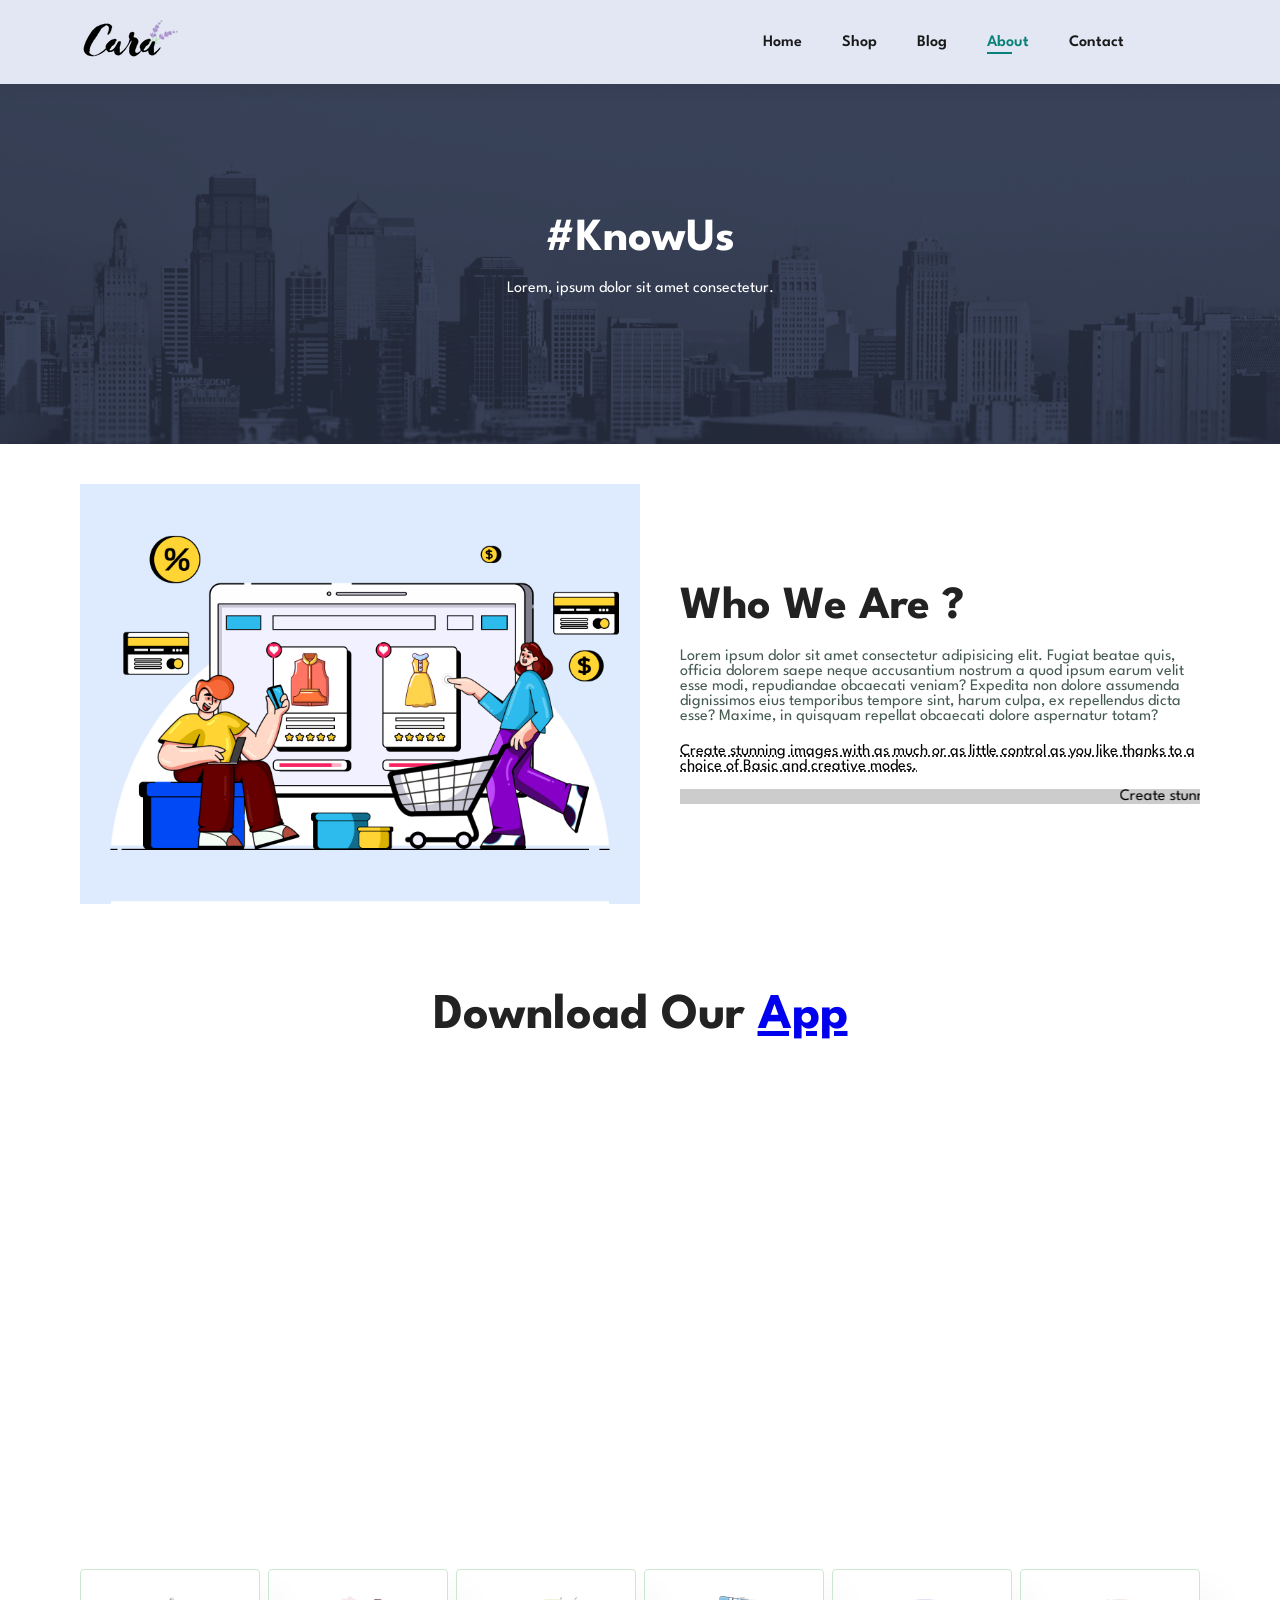
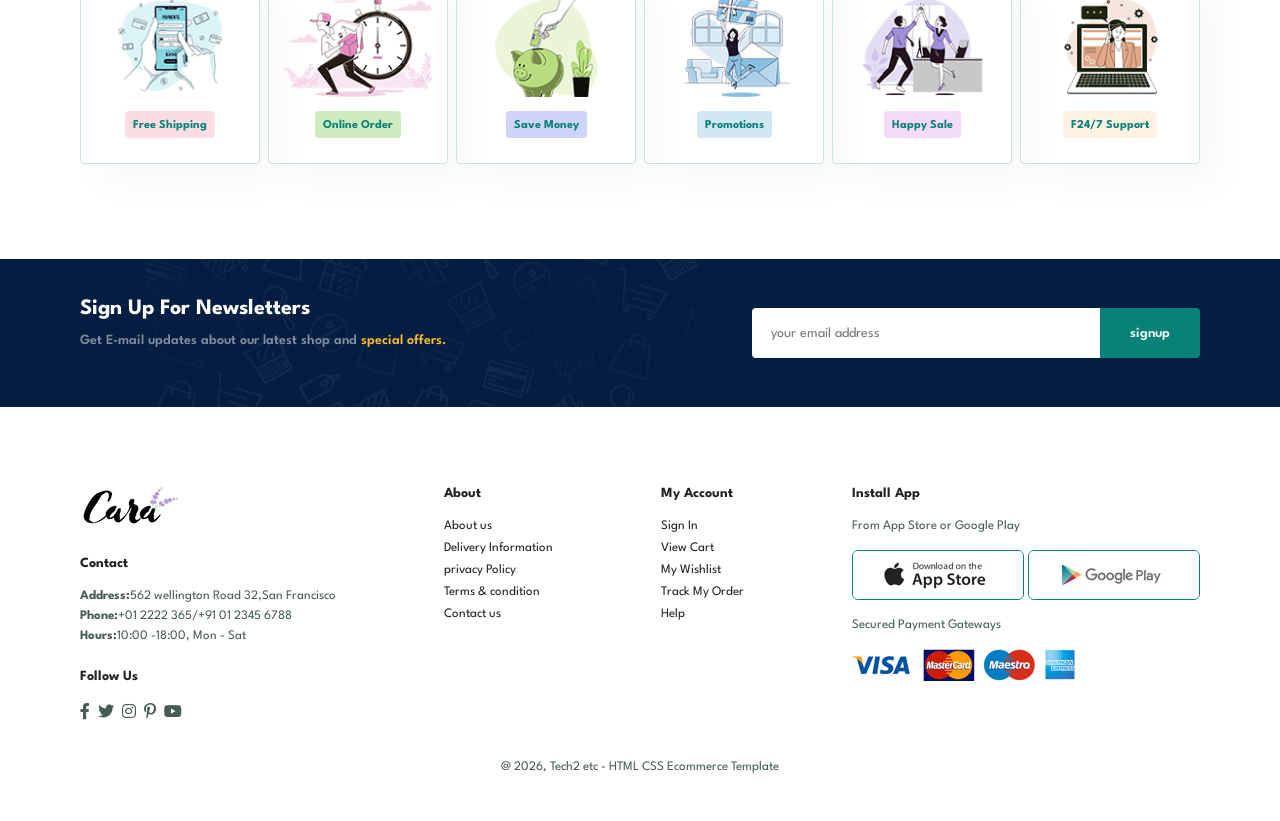
==== Build-and-Deploy-Ecommerce-Website-main/about.html @ 9bbcb0d7 "Initial commit" ====
<!DOCTYPE html>
<html lang="en">

    <head>
        <meta charset="UTF-8">
        <meta http-equiv="X-UA-Compatible" content="IE=edge">
        <meta name="viewport" content="width=device-width, initial-scale=1.0">
        <title>Tech2etc Ecommerce Tutorial</title>
        <link rel="stylesheet" href="https://pro.fontawesome.com/releases/v5.10.0/css/all.css" />

        <link rel="stylesheet" href="style.css">
    </head>

    <body>
        <section id ="header">
            <a href="#"><img src="img/logo.png" class="logo" alt=""></a>

            <div >
                <ul id="navbar">
                    <li><a href="index.html">Home</a></li>
                    <li><a href="shop.html">Shop</a></li>
                    <li><a href="blog.html">Blog</a></li>
                    <li><a class="active" href="about.html">About</a></li>
                    <li><a href="contact.html">Contact</a></li>
                    <li id="lg-bag"><a href="cart.html"><i class="far fa-shopping-bag"></i></a></li>
                    <a href="#" id="close"><i class="far fa-times"></i></a>
                </ul>
            </div>
            <div id="mobile">
                <a href="cart.html"><i class="far fa-shopping-bag"></i></a>
                <i id="bar" class="fas fa-outdent"></i>
            </div>
        </section>

        <section id="page-header" class="about-header">
            
            <h2>#KnowUs</h2>
            
            <p>Lorem, ipsum dolor sit amet consectetur.</p>
            
        </section>

        <section id="about-head" class="section-p1">
            <img src="img/about/a6.jpg" alt="">
            <div>
                <h2>Who We Are ?</h2>
                <p>Lorem ipsum dolor sit amet consectetur adipisicing elit. Fugiat beatae quis, officia dolorem saepe neque accusantium nostrum a quod ipsum earum velit esse modi, repudiandae obcaecati veniam? Expedita non dolore assumenda dignissimos eius temporibus tempore sint, harum culpa, ex repellendus dicta esse? Maxime, in quisquam repellat obcaecati dolore aspernatur totam?</p>

                <abbr title="">Create stunning images with as much or as little control as you like thanks to a choice of Basic and creative modes.</abbr>
                <br><br>

                <marquee bgcolor="#ccc" loop="-1" scrollamount="5" width="100%">Create stunning images with as much or as little control as you like thanks to a choice of Basic and creative modes.</marquee>
            </div>
        </section>

        <section id="about-app" class="section-p1">
            <h1>Download Our <a href="#">App</a></h1>
            <div class="video">
                <video autoplay muted loop src="img/about/1.mp4"></video>
            </div>
        </section>

         <section id="feature" class="section-p1">
            <div class="fe-box">
                <img src="img/features/f1.png" alt="">
                <h6>Free Shipping</h6>
            </div>
             <div class="fe-box">
                <img src="img/features/f2.png" alt="">
                <h6>Online Order</h6>
            </div>
             <div class="fe-box">
                <img src="img/features/f3.png" alt="">
                <h6>Save Money</h6>
            </div>
             <div class="fe-box">
                <img src="img/features/f4.png" alt="">
                <h6>Promotions</h6>
            </div>
             <div class="fe-box">
                <img src="img/features/f5.png" alt="">
                <h6>Happy Sale</h6>
            </div>
             <div class="fe-box">
                <img src="img/features/f6.png" alt="">
                <h6>F24/7 Support</h6>
            </div>
        </section>

         <section id="newsletter" class="section-p1 section-m1">
            <div class="newstext">
                <h4>Sign Up For Newsletters</h4>
                <p>Get E-mail updates about our latest shop and <span>special offers.</span></p>
            </div>
            <div class="form">
                <input type="text" placeholder="your email address">
                <button class="normal">signup</button>
            </div>
        </section>

         <footer class="section-p1">
            <div class="col">
                <img class="logo" src="img/logo.png" alt="">
                <h4>Contact</h4>
                <p><strong>Address:</strong>562 wellington Road 32,San Francisco</p>
                <p><strong>Phone:</strong>+01 2222 365/+91 01 2345 6788</p>
                <p><strong>Hours:</strong>10:00 -18:00, Mon - Sat</p>
                <div class="follow">
                    <h4>Follow Us</h4>
                    <div class="icon">
                        <i class="fab fa-facebook-f"></i>
                        <i class="fab fa-twitter"></i>
                        <i class="fab fa-instagram"></i>
                        <i class="fab fa-pinterest-p"></i>
                        <i class="fab fa-youtube"></i>
                    </div>
                </div>
            </div>

            <div class="col">
                <h4>About</h4>
                <a href="#">About us</a>
                <a href="#">Delivery Information</a>
                <a href="#">privacy Policy</a>
                <a href="#">Terms & condition</a>
                <a href="#">Contact us</a>
            </div>
            <div class="col">
                <h4>My Account</h4>
                <a href="#">Sign In</a>
                <a href="#">View Cart</a>
                <a href="#">My Wishlist</a>
                <a href="#">Track My Order</a>
                <a href="#">Help</a>
            </div>

            <div class="col install">
                <h4>Install App</h4>
                <p>From App Store or Google Play</p>
                <div class="row">
                    <img src="img/pay/app.jpg" alt="">
                    <img src="img/pay/play.jpg" alt="">
                </div>
                <p>Secured Payment Gateways</p>
                <img src="img/pay/pay.png" alt="">
            </div>

            <div class="copyright">
                <p>@ 2026, Tech2 etc - HTML CSS Ecommerce Template</p>
            </div>
         </footer>

        <script src="script.js"></script>
    </body>

</html>
---- Build-and-Deploy-Ecommerce-Website-main/style.css ----
@import url("https://fonts.googleapis.com/css2?family=Spartan:wght@100;200;300;400;500;600;700;800;900&display=swap");
* {
  margin: 0;
  padding: 0;
  box-sizing: border-box;
  font-family: "Spartan", sans-serif;
}

html {
  scroll-behavior: smooth;
}

/* Global Styles */

h1 {
  font-size: 50px;
  line-height: 64px;
  color: #222;
}

h2 {
  font-size: 46px;
  line-height: 54px;
  color: #222;
}

h4 {
  font-size: 20px;
  color: #222;
}

h6 {
  font-weight: 700;
  font-size: 12px;
}

p {
  font-size: 16px;
  color: #465b52;
  margin: 15px 0 20px 0;
}

.section-p1 {
  padding: 40px 80px;
}

.section-m1 {
  margin: 40px 0;
}
button.normal{
  font-size: 14px;
  font-weight: 600;
  padding: 15px 30px;
  color: #000;
  background-color: #fff;
  cursor: pointer;
  border-radius: 4px;
  border: none;
  outline: none;
  transition: 0.2s;
}

body {
  width: 100%;
}
/*  HEADER START */

#header{
      display: flex;
      align-items: center;
      justify-content: space-between;
      padding: 20px 80px;
      background: #e3e6f3;
      box-shadow: 0 5px 15px rgb(0,0,0,0.06);
      z-index: 999;
      position: sticky;
      top: 0;
      left: 0;
      
}
#navbar{
  display: flex;
  align-items: center;
  justify-content: center;
  
}

#navbar li{
  list-style: none;
  padding: 0px 20px;
  position: relative;
}
#navbar li a{
  text-decoration: none;
  font-size: 16px;
  font-weight: 600;
  color: #1a1a1a;
  transition: 0.03s ease;
}
#navbar li a:hover,
#navbar li a.active{
  color: #088178;
}
#navbar li a.active::after,
#navbar li a:hover::after{
  content: "";
  width: 30%;
  height: 2px;
  background: #088178;
  position: absolute;
  bottom: -4px;
  left: 20px;
}
#mobile{
  display: none;
  align-items: center;
}
#close{
  display: none;
}
/* HOME PAGE */
#hero {
  background-image: url("img/hero4.png");
  height: 90vh;
  width: 100%;
  background-size: cover;
  background-position: top 25% right 0;
  display: flex;
  flex-direction: column;
  padding: 0 80px;
  align-items: flex-start;
  justify-content: center;
}
#hero h4{
  padding-bottom: 15px;
}
#hero h1{
  color: #088178;
}
#hero button{
  background-image: url("img/button.png");
  background-color: transparent;
  color: #088178;
  border: 0;
  padding: 14px 80px 14px 65px;
  background-repeat: no-repeat;
  cursor: pointer;
  font-weight: 700;
  font-size: 15px;
}
#feature{
  display: flex;
  align-items: center;
  justify-content: space-between;
  flex-wrap: wrap;
}

#feature .fe-box{
  width: 180px;
  text-align: center;
  padding: 25px 15px;
  box-shadow: 20px 20px 34px rgba(0, 0,0,0.03);
  border: 1px solid #cce7d0 ;
  border-radius: 4px;
  margin: 15px 0;
}
#feature .fe-box img{
  width: 100%;
  margin-bottom: 10px;
}

#feature .fe-box:hover{
  box-shadow: 10px 10px 54px rgba(70, 62,221,0.1);
}
#feature .fe-box h6{
  display: inline-block;
  padding: 9px 8px 6px 8px;
  line-height: 1;
  border-radius: 4px;
  color: #088178;
  background-color: #fddde4;
}
#feature .fe-box:nth-child(2) h6{
  background-color: #cdebbc;
}
#feature .fe-box:nth-child(3) h6{
  background-color: #cdd4f8;
}
#feature .fe-box:nth-child(4) h6{
  background-color: #d1e8f2;
}
#feature .fe-box:nth-child(5) h6{
  background-color: #f6dbf8;
}
#feature .fe-box:nth-child(6) h6{
  background-color: #fff2e5;
}
#product1 .pro-container{
  display: flex;
  justify-content: space-between;
  flex-wrap: wrap;
  padding-top: 20px;
}
#product1 {
  text-align: center;
}
#product1 .pro{
   width: 23%;
   min-width: 250px;
   padding: 10px 12px;
   border: 1px solid #cce7d0;
   border-radius: 25px;
   cursor: pointer;
   box-shadow: 20px 20px 30px rgba(0, 0,0,0.02);
   margin: 15px 0;
   transition: 0.2s ease;
   position: relative;
}
#product1 .pro:hover{
   box-shadow: 20px 20px 30px rgba(0, 0,0,0.06);
}
#product1 .pro img{
  width: 100%;
  border-radius: 20px;
}
#product1 .pro .des{
  text-align: start;
  padding: 10px 0;
}
#product1 .pro .des span{
  color: #606063;
  font-size: 12px;
}
#product1 .pro .des h5{
  padding-top: 7px;
  color: #1a1a1a;
  font-size:14px ;
}
#product1 .pro .des i{
  font-size: 12px;
  color: rgb(243,181, 25);
}
#product1 .pro .des h4{
  padding: 7px;
  font-size: 15px;
  font-weight: 700;
  color: #088178;
}
#product1 .pro .cart{
  width: 40px;
  height: 40px;
  line-height: 40px;
  border-radius: 50px;
  background-color: #e8f6ea;
  font-weight: 500;
  color: #088178;
  border: 1px solid #cce7d0;
  position: absolute;
  bottom: 20px;
  right: 10px;
}
#banner{
  display: flex;
  flex-direction: column;
  justify-content: center;
  align-items: center;
  text-align: center;
  background-image: url(img/banner/b2.jpg);
  width: 100%;
  height: 40vh;
  background-size: cover;
  background-position: center ;
}
#banner h4{
  color: #fff;
  font-size: 16px;
}

#banner h2{
  color: #fff;
  font-size: 30px;
  padding: 10px 0;
}
#banner h2  span{
  color: #ef3636;
}
#banner button:hover{
  background-color: #088178;
  color: #fff;
}
#newarrivals{
  display: flex;
  flex-direction: column;
  justify-content: center;
  align-items: center;
  text-align: center;
  padding-bottom: 20px;
}
#sm-banner{
  display: flex;
  justify-content: space-between;
  flex-wrap: wrap;
}
#sm-banner .banner-box{
  display: flex;
  flex-direction: column;
  justify-content: center;
  align-items: flex-start;
  background-image: url(img/banner/b17.jpg);
  min-width: 580px;
  height: 50vh;
  background-size: cover;
  background-position: center ;
  padding: 30px;
}
#sm-banner .banner-box2{
  background-image: url(img/banner/b10.jpg);
}
#sm-banner h4{
  color: #fff;
  font-size: 20px ;
  font-weight: 300;
}
#sm-banner h2{
  color: #fff;
  font-size: 28px ;
  font-weight: 800;
}
#sm-banner span{
  color: #fff;
  font-size: 14px ;
  font-weight: 500;
  padding-bottom: 15px;
}
button.white{
  font-size: 13px;
  font-weight: 600;
  padding: 11px 18px;
  color: #fff;
  background-color: transparent;
  cursor: pointer;
  border: 1px solid #fff;
  outline: none;
  transition: 0.2s;
}
#sm-banner .banner-box:hover button{
  background: #088178;
  border: 1px solid #088178;
}
#banner3{
  display: flex;
  justify-content: space-between;
  flex-wrap: wrap;
  padding: 0 80px;
}
#banner3  .banner-box{
  display: flex;
  flex-direction: column;
  justify-content: center;
  align-items: flex-start;
  background-image: url(img/banner/b7.jpg);
  min-width: 30%;
  height: 30vh;
  background-size: cover;
  background-position: center ;
  padding: 20px;
  margin-bottom: 20px;
}
#banner3 .banner-box2{
  background-image: url(img/banner/b4.jpg);
}
#banner3 .banner-box3{
  background-image: url(img/banner/b18.jpg);
}

#banner3 h2{
  color: #fff;
  font-weight: 900;
  font-size: 22px;
}
#banner3 h3{
  color: #ec544e;
  font-weight: 800;
  font-size: 15px;
}
#newsletter {
  display: flex;
  justify-content: space-between;
  flex-wrap: wrap;
  align-items: center;
  background-image: url("img/banner/b14.png");
  background-repeat: no-repeat;
  background-position: 20% 30%;
  background-color: #041e42;
}
#newsletter h4{
  font-size: 22px;
  font-weight:700;
  color: #fff;
}
#newsletter p{
  font-size: 14px;
  font-weight:600;
  color: #818ea0;
}
#newsletter p span{
 color: #ffbd27;
}
#newsletter .form{
  display: flex;
  width: 40%;
}

#newsletter input{
  height: 3.125rem;
  padding:0 1.25em;
  font-size: 14px;
  width: 100%;
  border:1px solid transparent;
  border-radius: 4px;
  outline: none;
  border-top-right-radius: 0;
  border-bottom-right-radius: 0;
}
#newsletter button{
  background-color: #088178;
  color: #fff;
  white-space: nowrap;
  border-top-left-radius: 0;
  border-bottom-left-radius: 0;
}
footer{
  display: flex;
  flex-wrap: wrap;
  justify-content: space-between;
}
footer .col{
  display: flex;
 flex-direction: column;
  align-items: flex-start;
  margin-bottom: 20px;
}
footer .logo{
  margin-bottom: 30px;
}
footer h4{
  font-size: 14px;
  padding-bottom: 20px;
}
footer p{
  font-size: 13px;
  margin: 0 0 8px 0;
}
footer a{
  font-size: 13px;
  text-decoration: none;
  color: #222;
  margin-bottom: 10px;
}
footer .follow{
  margin-top: 20px;
}
footer .follow i{
  color: #465b52;
  padding-right: 4px;
  cursor: pointer;
}
footer .install .row img{
  border: 1px solid #088178;
  border-radius: 6px;

}
footer .install img{
  margin: 10px 0 15px 0;
}
footer .follow i:hover,
footer a:hover{
  color: #088178;
}

footer .copyright{
  width: 100%;
  text-align: center;
  margin-top: 20px;
}

/* Shop page */
#page-header{
  background-image: url("img/banner/b1.jpg");
  width: 100%;
  height: 40vh;
  background-size: cover;
  display: flex;
  justify-content: center;
  text-align: center;
  flex-direction: column;
  padding: 14px;
}
#page-header h2,
#page-header p{
  color: #fff;
}
#pagination{
  text-align: center;
}
#pagination a{
  text-decoration: none;
  background-color: #088178;
  padding: 15px 20px;
  border-radius: 4px;
  color: #fff;
  font-weight: 600;
}
#pagination a i{
  font-size: 16px;
  font-weight: 600;
}

/* single product */

#prodetails{
  display: flex;
  margin-top: 20px;
}

#prodetails .single-pro-image{
   width: 40%;
   margin-right: 50px;
}
.small-img-group{
  display: flex;
  justify-content: space-between;
}
.small-img-col{
  flex-basis: 24%;
  cursor:pointer;
}

#prodetails .single-pro-details{
  width: 50%;
  padding-top:30px;
}
#prodetails .single-pro-details h4{
  padding: 40px 0 20px 0;
}
#prodetails .single-pro-details h2{
  font-size: 26px;
}
#prodetails .single-pro-details select{
  display: block;
  padding: 2px 10px;
  margin-bottom:10px;
}
#prodetails .single-pro-details input{
  width: 50px;
  height: 47px;
  padding-left: 10px;
  font-size: 16px;
  margin-right: 10px;
}

#prodetails .single-pro-details input:focus{
  outline: none;
}
#prodetails .single-pro-details button{
  background: #088178;
  color: #fff;
}
#prodetails .single-pro-details span{
  line-height:25px;
}

/* blog page  */

#page-header.blog-header{
  background-image: url("img/banner/b19.jpg");
}

#blog{
  padding: 150px 150px 0 150px;
}
#blog .blog-box{
    display: flex;
    align-items: center;
    width: 100%;
    position: relative;
    padding-bottom: 90px;
}
#blog .blog-img{
  width: 50%;
  margin-right: 40px;
}
#blog img{
  width: 100%;
  height: 300px;
  object-fit: cover;
}
#blog .blog-details{
  width: 50%;
}
#blog .blog-details a{
  text-decoration: none;
  font-size: 11px;
  color: #000;
  font-weight: 700;
  position: relative;
  transition: 0.3s;
}
#blog .blog-details a::after{
  content: "";
  width: 50px;
  height: 1px;
  background-color: #000;
  position: absolute;
  top:4px;
  right: -60px;
}
#blog .blog-details a:hover{
  color: #088178;
}
#blog .blog-details a:hover::after{
  background-color: #088178;
}
#blog .blog-box h1{
  position: absolute;
  top: -40px;
  left: 0;
  font-size: 70px;
  font-weight: 700;
  color: #c9cbce;
  z-index: -9;
}

/* about page */
#page-header.about-header{
  background-image: url(img/about/banner.png);
}
#about-head{
  display: flex;
  align-items: center;
}
#about-head img{
  width: 50%;
  height: auto;
}
#about-head div{
  padding-left: 40px;
}
#about-app{
  text-align: center;
}
#about-app .video{
  width: 70%;
  height: 100%;
  margin: 30px auto 0 auto;
}
#about-app .video video{
  height: 100%;
  width: 100%;
  border-radius: 20px;
}

/* contact page  */
#contact-details{
  display: flex;
  align-items: center;
  justify-content: space-between;
}
#contact-details .details{
  width: 40%;
}
#contact-details .details span{
  font-size: 12px;
}
#contact-details .details h2{
  font-size: 26px;
  line-height: 35px;
  padding: 20px 0;
}
#contact-details .details h3{
  font-size: 16px;
  padding-bottom: 15px;
}
#contact-details .details li{
  list-style: none;
  display: flex;
  padding: 10px 0;
}
#contact-details .details li i{
  font-size:14px ;
  padding-right: 22px;
}
#contact-details .details li p{
  margin: 0;
  font-size: 14px;
}
#contact-details .map{
  width: 55%;
  height: 400px;
}
#contact-details .map iframe{
  width: 100%;
  height: 100%;
}
#form-details{
  display: flex;
  justify-content: space-between;
  margin: 30px;
  padding: 80px;
  border: 1px solid #e1e1e1;
}
#form-details form{
  width: 65%;
  display: flex;
  flex-direction: column;
  align-items: flex-start;
}
#form-details form span{
  font-size: 12px;
}
#form-details form h2{
  font-size: 26px;
  line-height: 35px;
  padding: 20px 0;
}
#form-details form input,
#form-details form textarea{
  width: 100%;
  padding: 12px 15px;
  outline: none;
  margin-bottom: 20px;
  border: 1px solid #e1e1e1;
}
#form-details form button{
  background-color: #088178;
  color: #fff;
}
#form-details .people div{
  padding-bottom: 25px;
  display: flex;
  align-items: flex-start;
}
#form-details .people div img{
  width: 65px;
  height:65px;
  object-fit: cover;
  margin-right: 15px;
}
#form-details .people div p{
  margin: 0;
  font-size: 13px;
  line-height: 25px;
}
#form-details .people div span{
  display: block;
  font-size: 16px;
  font-weight: 600;
  color: #000;
}

/* cart page  */
#cart{
  overflow-x:auto ;
}

#cart table{
  width: 100%;
  border-collapse: collapse;
  table-layout: fixed;
  white-space: nowrap;
}
#cart table img{
  width: 70px;
}

#cart table td:nth-child(1){
  width: 100px;
  text-align: center;
}
#cart table td:nth-child(2){
  width: 150px;
  text-align: center;
}
#cart table td:nth-child(3){
  width: 250px;
  text-align: center;
}
#cart table td:nth-child(4),
#cart table td:nth-child(5),
#cart table td:nth-child(6){
  width: 150px;
  text-align: center;
}
#cart table td:nth-child(5) input{
  width: 70px;
  padding: 10px 5px 10px 15px;
}
#cart table thead{
  border: 1px solid #e2e9e1;
  border-left: none;
  border-right: none;
}
#cart table thead td{
  font-weight: 700;
  text-transform: uppercase;
  font-size: 13px;
  padding: 18px 0;
}
#cart table tbody tr td{
  padding-top: 15px;
}
#cart table tbody td{
  font-size: 13px;
}

#cart-add {
  display: flex;
  flex-wrap: wrap;
  justify-content: space-between;
}
#coupon{
  width: 50%;
  margin-bottom: 30px;
}
#coupon h3,
#subtotal h3{
  padding-bottom: 15px;
}
#coupon input{
  padding: 10px 20px ;
  outline: none;
  width: 60%;
  margin-right: 10px;
  border: 1px solid #e2e9e1;
}
#coupon button,
#subtotal button{
  background-color: #088178;
  color: #fff;
  padding: 12px 20px;
}

#subtotal {
  width: 50%;
  margin-bottom: 30px;
  border: 1px solid #e2e9e1;
  padding: 30px;
}
#subtotal table{
  border-collapse: collapse;
  width: 100%;
  margin-bottom: 20px;
}
#subtotal table td{
  width: 50%;
  border: 1px solid #e2e9e1;
  padding: 10px;
  font-size:13px;
}

/* Start media query */
@media(max-width:799px){
  .section-p1{
    padding:40px 40px ;
  }
#navbar{
    display: flex;
    flex-direction: column;
    align-items: flex-start;
    justify-content: flex-start;
    position: fixed;
    top: 0;
    right: -300px;
    height: 100vh;
    width: 300px;
    background-color: #e3e6f3;
    box-shadow: 0 40px 60px rgba(0, 0,0,0.01);
    padding: 80px 0 0 10px;
    transition: 0.3s;
}
#navbar.active{
  right: 0px;
}
#navbar li{
  margin-bottom: 25px;
}
#mobile{
  display: flex;
  align-items: center;
}
#mobile i{
  color: #1a1a1a;
  font-size: 24px;
  padding-left: 20px;
}
#close{
  display: initial;
  position: absolute;
  top: 30px;
  left: 30px;
  color: #222;
  font-size: 24px;
}
#lg-bag{
  display: none;
}
#hero {
  
    height: 70vh;
    padding: 0px 80px;
    background-position: top 30% right 30%;
}
#feature {
  justify-content: center;
}
#feature .fe-box {
   margin: 15px 15px;
}
#product1 .pro-container {
    justify-content: center;
    
}
#product1 .pro {
   
    margin: 15px;
    
}
#banner {
    
    height: 20vh;
}
#sm-banner .banner-box {
  
    min-width: 100%;
    height: 30vh;   
}
#banner3 {
    
    padding: 0 40px;
}
#banner3  .banner-box {
    
    width: 28%;
}   
#newsletter .form {
    width: 70%;
}

/* contact page  */
#form-details {
    padding: 40px;
}
#form-details form {
    width: 50%;
}
}
@media(max-width:477px) {
  #header {
    padding: 10px 30px;  
}
#hero {
    padding: 0px 20px;
    background-position: 55%;
}
h2 {
    font-size: 32px; 
}
h1 {
    font-size: 38px;
}
.section-p1 {
    padding: 20px 20px;
}
#feature .fe-box {
    width: 155px;
    margin: 0 0 15px 0;
}
#feature {
    justify-content: space-between;
}
#product1 .pro {
    width: 100%;
}
#banner {
    height: 40vh;
}
#sm-banner .banner-box {
    height: 40vh;
}
#sm-banner .banner-box2 {
    margin-top: 20px;
}
#banner3 {
    padding: 0 20px;
}
#banner3  .banner-box {
    width: 100%;
}
#newsletter .form {
    width: 100%;
}
#newsletter {
    padding: 40px 20px;
}
/* single product */
#prodetails {
    display: flex;
    flex-direction: column;
}
#prodetails .single-pro-image {
    width: 100%;
    margin-right: 0px;
}
#prodetails .single-pro-details {
    width: 100%;
}
/* blog page  */

#blog {
    padding: 100px 20px 0 20px;
}
#blog .blog-box {
    display: flex;
    flex-direction: column;
    align-items: flex-start;
}
#blog .blog-img {
    width: 100%;
    margin-right: 0;
    margin-bottom: 30px;
}
#blog .blog-details {
    width: 100%;
}

/* about page  */
#about-head {
    flex-direction: column;
}

#about-head img {
    width: 100%;
    margin-bottom: 20px;
}
#about-head div {
    padding-left: 0px;
}
#about-app .video {
    width: 100%;
}
/* contact page  */
#contact-details {
    flex-direction: column;  
}
#contact-details .details {
    width: 100%;
    margin-bottom: 30px;
}
#contact-details .map {
    width: 100%;
}
#form-details {
    
    margin: 10px;
    padding: 30px 10px;
    flex-wrap: wrap;
}
#form-details form {
    width: 100%;
    margin-bottom: 30px;
}
/* cart page  */
#cart-add {
    flex-direction: column;
}
#coupon {
    width: 100%;
}
#subtotal {
    width: 100%;
    padding: 20px;
   
}
}
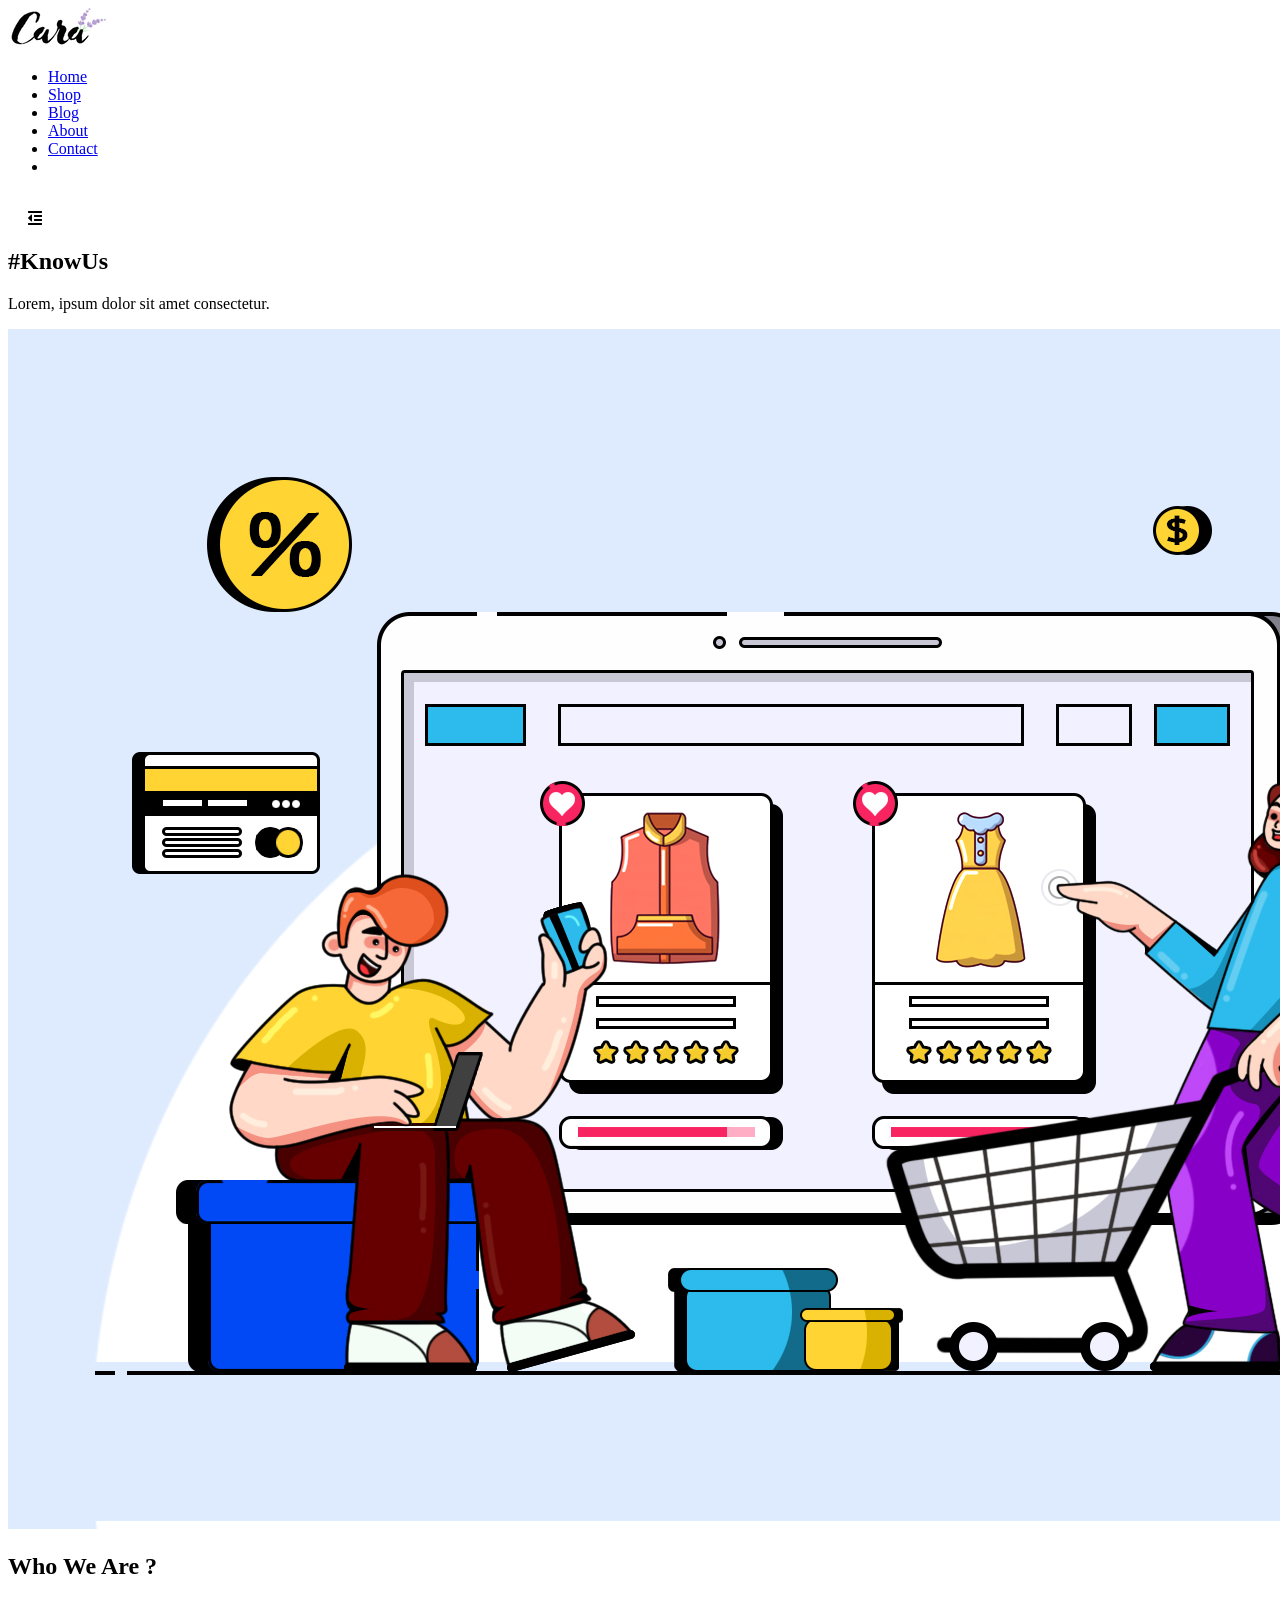
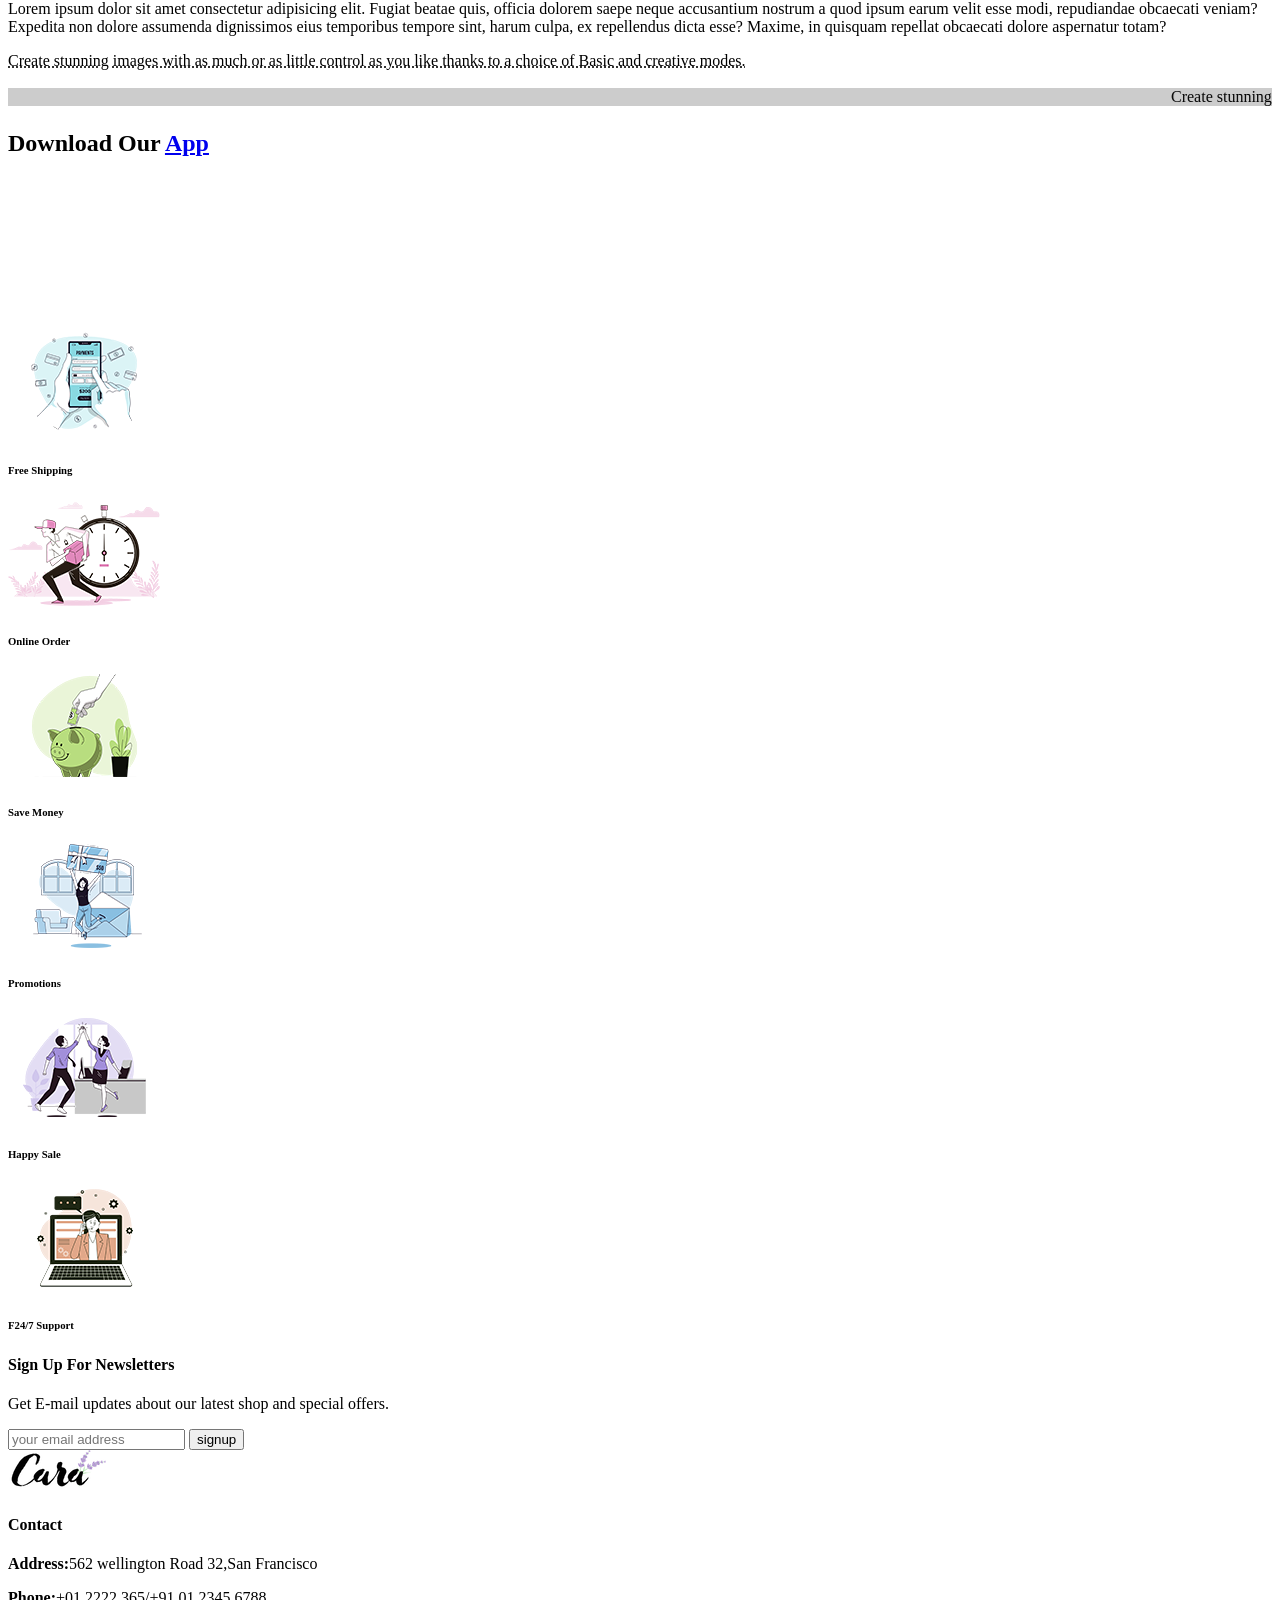
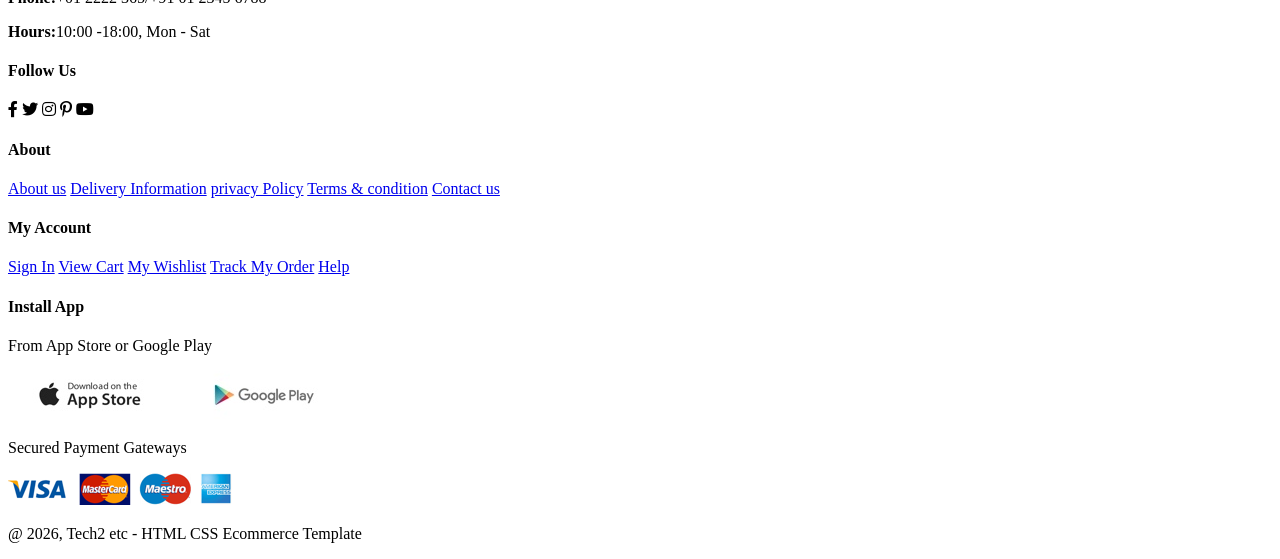
==== commit 49d8d2ce: "fixed all paths" ====
--- a/Build-and-Deploy-Ecommerce-Website-main/about.html
+++ b/Build-and-Deploy-Ecommerce-Website-main/about.html
@@ -8,7 +8,7 @@
         <title>Tech2etc Ecommerce Tutorial</title>
         <link rel="stylesheet" href="https://pro.fontawesome.com/releases/v5.10.0/css/all.css" />
 
-        <link rel="stylesheet" href="style.css">
+        <link rel="stylesheet" href="css/style.css">
     </head>
 
     <body>
@@ -150,7 +150,7 @@
             </div>
          </footer>
 
-        <script src="script.js"></script>
+        <script src="js/script.js"></script>
     </body>
 
 </html> 
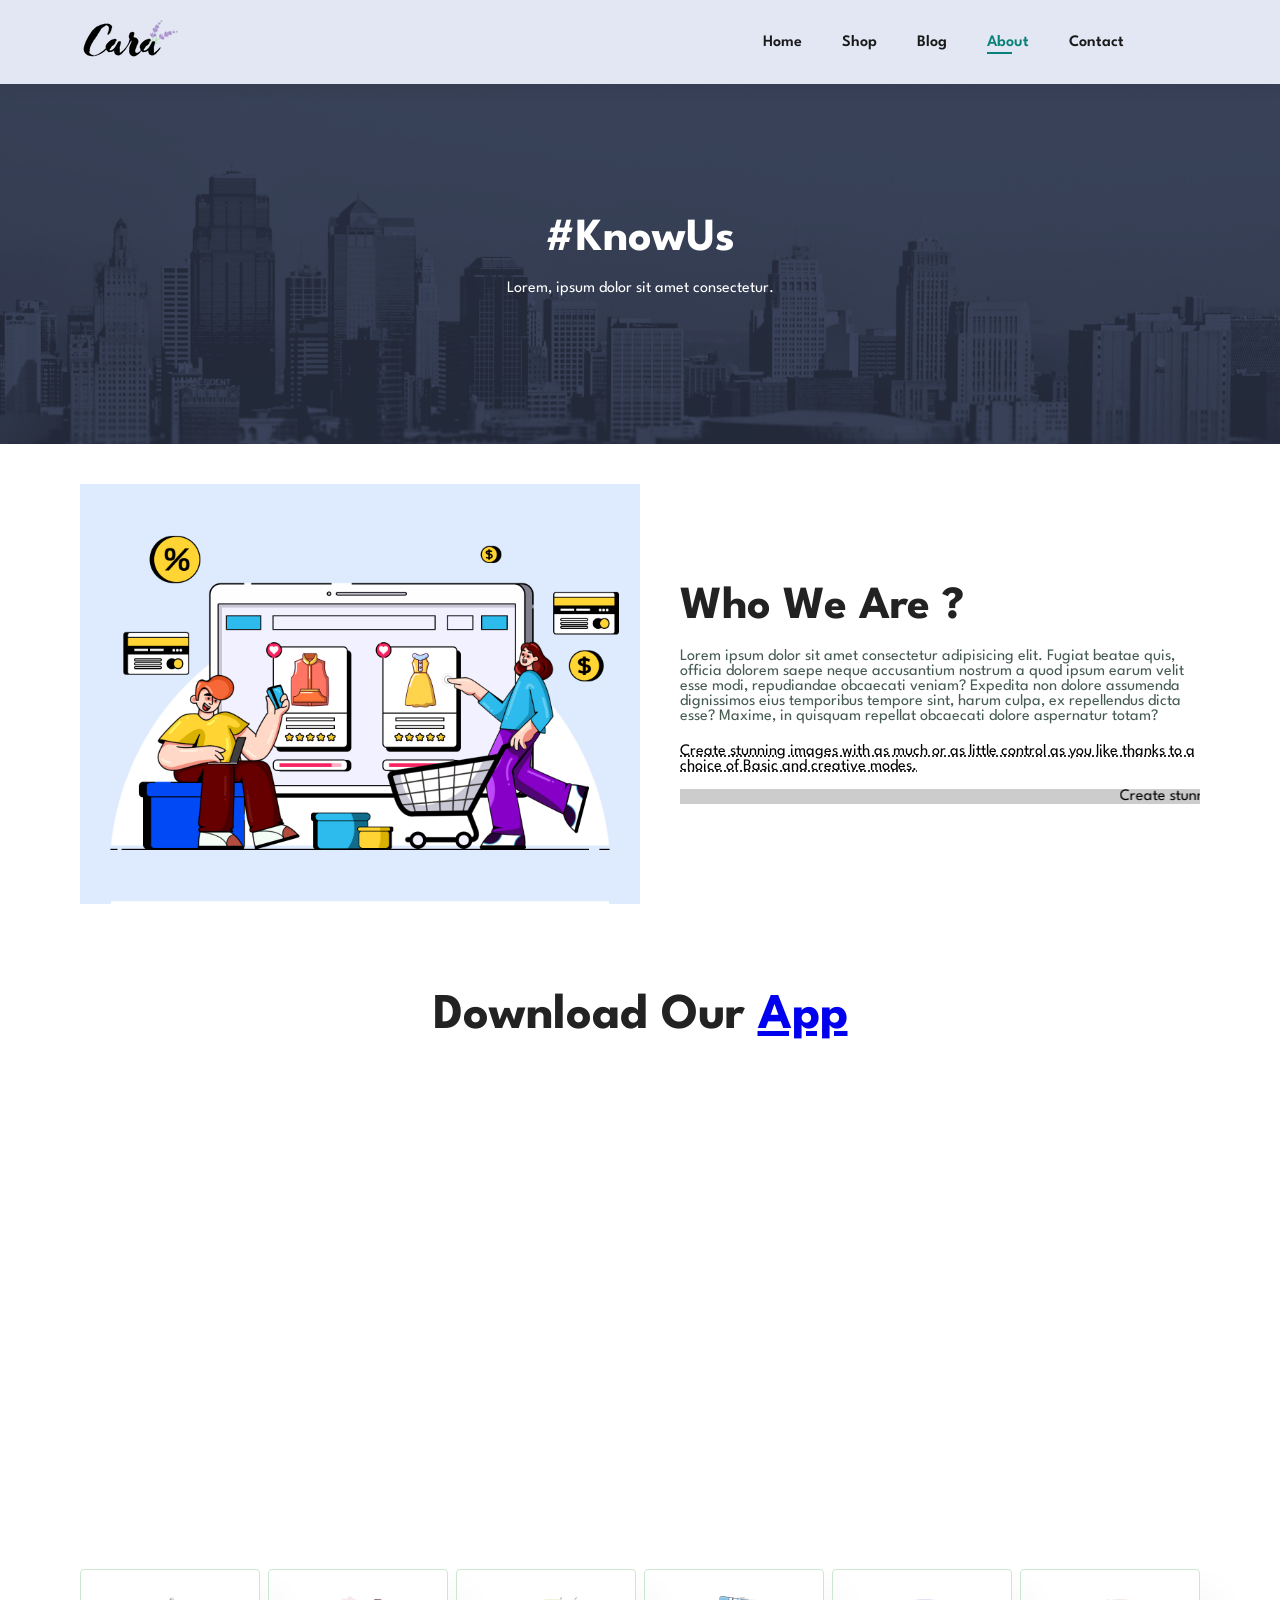
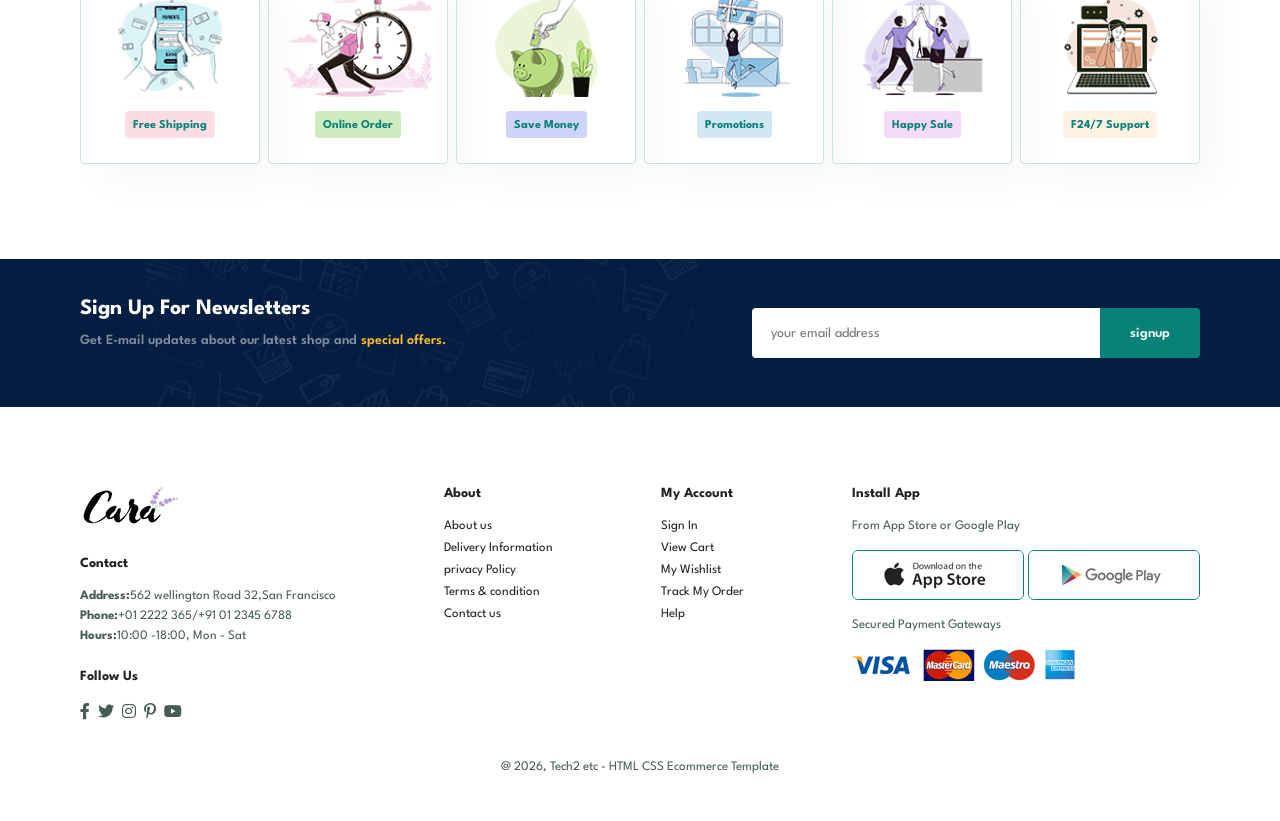
==== commit 12c6866d: "fixed" ====
--- a/Build-and-Deploy-Ecommerce-Website-main/about.html
+++ b/Build-and-Deploy-Ecommerce-Website-main/about.html
@@ -8,7 +8,7 @@
         <title>Tech2etc Ecommerce Tutorial</title>
         <link rel="stylesheet" href="https://pro.fontawesome.com/releases/v5.10.0/css/all.css" />
 
-        <link rel="stylesheet" href="css/style.css">
+        <link rel="stylesheet" href="style.css">
     </head>
 
     <body>
@@ -150,7 +150,7 @@
             </div>
          </footer>
 
-        <script src="js/script.js"></script>
+        <script src="script.js"></script>
     </body>
 
 </html> 
--- a/Build-and-Deploy-Ecommerce-Website-main/style.css
+++ b/Build-and-Deploy-Ecommerce-Website-main/style.css
@@ -0,0 +1,1084 @@
+@import url("https://fonts.googleapis.com/css2?family=Spartan:wght@100;200;300;400;500;600;700;800;900&display=swap");
+* {
+  margin: 0;
+  padding: 0;
+  box-sizing: border-box;
+  font-family: "Spartan", sans-serif;
+}
+
+html {
+  scroll-behavior: smooth;
+}
+
+/* Global Styles */
+
+h1 {
+  font-size: 50px;
+  line-height: 64px;
+  color: #222;
+}
+
+h2 {
+  font-size: 46px;
+  line-height: 54px;
+  color: #222;
+}
+
+h4 {
+  font-size: 20px;
+  color: #222;
+}
+
+h6 {
+  font-weight: 700;
+  font-size: 12px;
+}
+
+p {
+  font-size: 16px;
+  color: #465b52;
+  margin: 15px 0 20px 0;
+}
+
+.section-p1 {
+  padding: 40px 80px;
+}
+
+.section-m1 {
+  margin: 40px 0;
+}
+button.normal{
+  font-size: 14px;
+  font-weight: 600;
+  padding: 15px 30px;
+  color: #000;
+  background-color: #fff;
+  cursor: pointer;
+  border-radius: 4px;
+  border: none;
+  outline: none;
+  transition: 0.2s;
+}
+
+body {
+  width: 100%;
+}
+/*  HEADER START */
+
+#header{
+      display: flex;
+      align-items: center;
+      justify-content: space-between;
+      padding: 20px 80px;
+      background: #e3e6f3;
+      box-shadow: 0 5px 15px rgb(0,0,0,0.06);
+      z-index: 999;
+      position: sticky;
+      top: 0;
+      left: 0;
+      
+}
+#navbar{
+  display: flex;
+  align-items: center;
+  justify-content: center;
+  
+}
+
+#navbar li{
+  list-style: none;
+  padding: 0px 20px;
+  position: relative;
+}
+#navbar li a{
+  text-decoration: none;
+  font-size: 16px;
+  font-weight: 600;
+  color: #1a1a1a;
+  transition: 0.03s ease;
+}
+#navbar li a:hover,
+#navbar li a.active{
+  color: #088178;
+}
+#navbar li a.active::after,
+#navbar li a:hover::after{
+  content: "";
+  width: 30%;
+  height: 2px;
+  background: #088178;
+  position: absolute;
+  bottom: -4px;
+  left: 20px;
+}
+#mobile{
+  display: none;
+  align-items: center;
+}
+#close{
+  display: none;
+}
+/* HOME PAGE */
+#hero {
+  background-image: url("img/hero4.png");
+  height: 90vh;
+  width: 100%;
+  background-size: cover;
+  background-position: top 25% right 0;
+  display: flex;
+  flex-direction: column;
+  padding: 0 80px;
+  align-items: flex-start;
+  justify-content: center;
+}
+#hero h4{
+  padding-bottom: 15px;
+}
+#hero h1{
+  color: #088178;
+}
+#hero button{
+  background-image: url("img/button.png");
+  background-color: transparent;
+  color: #088178;
+  border: 0;
+  padding: 14px 80px 14px 65px;
+  background-repeat: no-repeat;
+  cursor: pointer;
+  font-weight: 700;
+  font-size: 15px;
+}
+#feature{
+  display: flex;
+  align-items: center;
+  justify-content: space-between;
+  flex-wrap: wrap;
+}
+
+#feature .fe-box{
+  width: 180px;
+  text-align: center;
+  padding: 25px 15px;
+  box-shadow: 20px 20px 34px rgba(0, 0,0,0.03);
+  border: 1px solid #cce7d0 ;
+  border-radius: 4px;
+  margin: 15px 0;
+}
+#feature .fe-box img{
+  width: 100%;
+  margin-bottom: 10px;
+}
+
+#feature .fe-box:hover{
+  box-shadow: 10px 10px 54px rgba(70, 62,221,0.1);
+}
+#feature .fe-box h6{
+  display: inline-block;
+  padding: 9px 8px 6px 8px;
+  line-height: 1;
+  border-radius: 4px;
+  color: #088178;
+  background-color: #fddde4;
+}
+#feature .fe-box:nth-child(2) h6{
+  background-color: #cdebbc;
+}
+#feature .fe-box:nth-child(3) h6{
+  background-color: #cdd4f8;
+}
+#feature .fe-box:nth-child(4) h6{
+  background-color: #d1e8f2;
+}
+#feature .fe-box:nth-child(5) h6{
+  background-color: #f6dbf8;
+}
+#feature .fe-box:nth-child(6) h6{
+  background-color: #fff2e5;
+}
+#product1 .pro-container{
+  display: flex;
+  justify-content: space-between;
+  flex-wrap: wrap;
+  padding-top: 20px;
+}
+#product1 {
+  text-align: center;
+}
+#product1 .pro{
+   width: 23%;
+   min-width: 250px;
+   padding: 10px 12px;
+   border: 1px solid #cce7d0;
+   border-radius: 25px;
+   cursor: pointer;
+   box-shadow: 20px 20px 30px rgba(0, 0,0,0.02);
+   margin: 15px 0;
+   transition: 0.2s ease;
+   position: relative;
+}
+#product1 .pro:hover{
+   box-shadow: 20px 20px 30px rgba(0, 0,0,0.06);
+}
+#product1 .pro img{
+  width: 100%;
+  border-radius: 20px;
+}
+#product1 .pro .des{
+  text-align: start;
+  padding: 10px 0;
+}
+#product1 .pro .des span{
+  color: #606063;
+  font-size: 12px;
+}
+#product1 .pro .des h5{
+  padding-top: 7px;
+  color: #1a1a1a;
+  font-size:14px ;
+}
+#product1 .pro .des i{
+  font-size: 12px;
+  color: rgb(243,181, 25);
+}
+#product1 .pro .des h4{
+  padding: 7px;
+  font-size: 15px;
+  font-weight: 700;
+  color: #088178;
+}
+#product1 .pro .cart{
+  width: 40px;
+  height: 40px;
+  line-height: 40px;
+  border-radius: 50px;
+  background-color: #e8f6ea;
+  font-weight: 500;
+  color: #088178;
+  border: 1px solid #cce7d0;
+  position: absolute;
+  bottom: 20px;
+  right: 10px;
+}
+#banner{
+  display: flex;
+  flex-direction: column;
+  justify-content: center;
+  align-items: center;
+  text-align: center;
+  background-image: url(img/banner/b2.jpg);
+  width: 100%;
+  height: 40vh;
+  background-size: cover;
+  background-position: center ;
+}
+#banner h4{
+  color: #fff;
+  font-size: 16px;
+}
+
+#banner h2{
+  color: #fff;
+  font-size: 30px;
+  padding: 10px 0;
+}
+#banner h2  span{
+  color: #ef3636;
+}
+#banner button:hover{
+  background-color: #088178;
+  color: #fff;
+}
+#newarrivals{
+  display: flex;
+  flex-direction: column;
+  justify-content: center;
+  align-items: center;
+  text-align: center;
+  padding-bottom: 20px;
+}
+#sm-banner{
+  display: flex;
+  justify-content: space-between;
+  flex-wrap: wrap;
+}
+#sm-banner .banner-box{
+  display: flex;
+  flex-direction: column;
+  justify-content: center;
+  align-items: flex-start;
+  background-image: url(img/banner/b17.jpg);
+  min-width: 580px;
+  height: 50vh;
+  background-size: cover;
+  background-position: center ;
+  padding: 30px;
+}
+#sm-banner .banner-box2{
+  background-image: url(img/banner/b10.jpg);
+}
+#sm-banner h4{
+  color: #fff;
+  font-size: 20px ;
+  font-weight: 300;
+}
+#sm-banner h2{
+  color: #fff;
+  font-size: 28px ;
+  font-weight: 800;
+}
+#sm-banner span{
+  color: #fff;
+  font-size: 14px ;
+  font-weight: 500;
+  padding-bottom: 15px;
+}
+button.white{
+  font-size: 13px;
+  font-weight: 600;
+  padding: 11px 18px;
+  color: #fff;
+  background-color: transparent;
+  cursor: pointer;
+  border: 1px solid #fff;
+  outline: none;
+  transition: 0.2s;
+}
+#sm-banner .banner-box:hover button{
+  background: #088178;
+  border: 1px solid #088178;
+}
+#banner3{
+  display: flex;
+  justify-content: space-between;
+  flex-wrap: wrap;
+  padding: 0 80px;
+}
+#banner3  .banner-box{
+  display: flex;
+  flex-direction: column;
+  justify-content: center;
+  align-items: flex-start;
+  background-image: url(img/banner/b7.jpg);
+  min-width: 30%;
+  height: 30vh;
+  background-size: cover;
+  background-position: center ;
+  padding: 20px;
+  margin-bottom: 20px;
+}
+#banner3 .banner-box2{
+  background-image: url(img/banner/b4.jpg);
+}
+#banner3 .banner-box3{
+  background-image: url(img/banner/b18.jpg);
+}
+
+#banner3 h2{
+  color: #fff;
+  font-weight: 900;
+  font-size: 22px;
+}
+#banner3 h3{
+  color: #ec544e;
+  font-weight: 800;
+  font-size: 15px;
+}
+#newsletter {
+  display: flex;
+  justify-content: space-between;
+  flex-wrap: wrap;
+  align-items: center;
+  background-image: url("img/banner/b14.png");
+  background-repeat: no-repeat;
+  background-position: 20% 30%;
+  background-color: #041e42;
+}
+#newsletter h4{
+  font-size: 22px;
+  font-weight:700;
+  color: #fff;
+}
+#newsletter p{
+  font-size: 14px;
+  font-weight:600;
+  color: #818ea0;
+}
+#newsletter p span{
+ color: #ffbd27;
+}
+#newsletter .form{
+  display: flex;
+  width: 40%;
+}
+
+#newsletter input{
+  height: 3.125rem;
+  padding:0 1.25em;
+  font-size: 14px;
+  width: 100%;
+  border:1px solid transparent;
+  border-radius: 4px;
+  outline: none;
+  border-top-right-radius: 0;
+  border-bottom-right-radius: 0;
+}
+#newsletter button{
+  background-color: #088178;
+  color: #fff;
+  white-space: nowrap;
+  border-top-left-radius: 0;
+  border-bottom-left-radius: 0;
+}
+footer{
+  display: flex;
+  flex-wrap: wrap;
+  justify-content: space-between;
+}
+footer .col{
+  display: flex;
+ flex-direction: column;
+  align-items: flex-start;
+  margin-bottom: 20px;
+}
+footer .logo{
+  margin-bottom: 30px;
+}
+footer h4{
+  font-size: 14px;
+  padding-bottom: 20px;
+}
+footer p{
+  font-size: 13px;
+  margin: 0 0 8px 0;
+}
+footer a{
+  font-size: 13px;
+  text-decoration: none;
+  color: #222;
+  margin-bottom: 10px;
+}
+footer .follow{
+  margin-top: 20px;
+}
+footer .follow i{
+  color: #465b52;
+  padding-right: 4px;
+  cursor: pointer;
+}
+footer .install .row img{
+  border: 1px solid #088178;
+  border-radius: 6px;
+
+}
+footer .install img{
+  margin: 10px 0 15px 0;
+}
+footer .follow i:hover,
+footer a:hover{
+  color: #088178;
+}
+
+footer .copyright{
+  width: 100%;
+  text-align: center;
+  margin-top: 20px;
+}
+
+/* Shop page */
+#page-header{
+  background-image: url("img/banner/b1.jpg");
+  width: 100%;
+  height: 40vh;
+  background-size: cover;
+  display: flex;
+  justify-content: center;
+  text-align: center;
+  flex-direction: column;
+  padding: 14px;
+}
+#page-header h2,
+#page-header p{
+  color: #fff;
+}
+#pagination{
+  text-align: center;
+}
+#pagination a{
+  text-decoration: none;
+  background-color: #088178;
+  padding: 15px 20px;
+  border-radius: 4px;
+  color: #fff;
+  font-weight: 600;
+}
+#pagination a i{
+  font-size: 16px;
+  font-weight: 600;
+}
+
+/* single product */
+
+#prodetails{
+  display: flex;
+  margin-top: 20px;
+}
+
+#prodetails .single-pro-image{
+   width: 40%;
+   margin-right: 50px;
+}
+.small-img-group{
+  display: flex;
+  justify-content: space-between;
+}
+.small-img-col{
+  flex-basis: 24%;
+  cursor:pointer;
+}
+
+#prodetails .single-pro-details{
+  width: 50%;
+  padding-top:30px;
+}
+#prodetails .single-pro-details h4{
+  padding: 40px 0 20px 0;
+}
+#prodetails .single-pro-details h2{
+  font-size: 26px;
+}
+#prodetails .single-pro-details select{
+  display: block;
+  padding: 2px 10px;
+  margin-bottom:10px;
+}
+#prodetails .single-pro-details input{
+  width: 50px;
+  height: 47px;
+  padding-left: 10px;
+  font-size: 16px;
+  margin-right: 10px;
+}
+
+#prodetails .single-pro-details input:focus{
+  outline: none;
+}
+#prodetails .single-pro-details button{
+  background: #088178;
+  color: #fff;
+}
+#prodetails .single-pro-details span{
+  line-height:25px;
+}
+
+/* blog page  */
+
+#page-header.blog-header{
+  background-image: url("img/banner/b19.jpg");
+}
+
+#blog{
+  padding: 150px 150px 0 150px;
+}
+#blog .blog-box{
+    display: flex;
+    align-items: center;
+    width: 100%;
+    position: relative;
+    padding-bottom: 90px;
+}
+#blog .blog-img{
+  width: 50%;
+  margin-right: 40px;
+}
+#blog img{
+  width: 100%;
+  height: 300px;
+  object-fit: cover;
+}
+#blog .blog-details{
+  width: 50%;
+}
+#blog .blog-details a{
+  text-decoration: none;
+  font-size: 11px;
+  color: #000;
+  font-weight: 700;
+  position: relative;
+  transition: 0.3s;
+}
+#blog .blog-details a::after{
+  content: "";
+  width: 50px;
+  height: 1px;
+  background-color: #000;
+  position: absolute;
+  top:4px;
+  right: -60px;
+}
+#blog .blog-details a:hover{
+  color: #088178;
+}
+#blog .blog-details a:hover::after{
+  background-color: #088178;
+}
+#blog .blog-box h1{
+  position: absolute;
+  top: -40px;
+  left: 0;
+  font-size: 70px;
+  font-weight: 700;
+  color: #c9cbce;
+  z-index: -9;
+}
+
+/* about page */
+#page-header.about-header{
+  background-image: url(img/about/banner.png);
+}
+#about-head{
+  display: flex;
+  align-items: center;
+}
+#about-head img{
+  width: 50%;
+  height: auto;
+}
+#about-head div{
+  padding-left: 40px;
+}
+#about-app{
+  text-align: center;
+}
+#about-app .video{
+  width: 70%;
+  height: 100%;
+  margin: 30px auto 0 auto;
+}
+#about-app .video video{
+  height: 100%;
+  width: 100%;
+  border-radius: 20px;
+}
+
+/* contact page  */
+#contact-details{
+  display: flex;
+  align-items: center;
+  justify-content: space-between;
+}
+#contact-details .details{
+  width: 40%;
+}
+#contact-details .details span{
+  font-size: 12px;
+}
+#contact-details .details h2{
+  font-size: 26px;
+  line-height: 35px;
+  padding: 20px 0;
+}
+#contact-details .details h3{
+  font-size: 16px;
+  padding-bottom: 15px;
+}
+#contact-details .details li{
+  list-style: none;
+  display: flex;
+  padding: 10px 0;
+}
+#contact-details .details li i{
+  font-size:14px ;
+  padding-right: 22px;
+}
+#contact-details .details li p{
+  margin: 0;
+  font-size: 14px;
+}
+#contact-details .map{
+  width: 55%;
+  height: 400px;
+}
+#contact-details .map iframe{
+  width: 100%;
+  height: 100%;
+}
+#form-details{
+  display: flex;
+  justify-content: space-between;
+  margin: 30px;
+  padding: 80px;
+  border: 1px solid #e1e1e1;
+}
+#form-details form{
+  width: 65%;
+  display: flex;
+  flex-direction: column;
+  align-items: flex-start;
+}
+#form-details form span{
+  font-size: 12px;
+}
+#form-details form h2{
+  font-size: 26px;
+  line-height: 35px;
+  padding: 20px 0;
+}
+#form-details form input,
+#form-details form textarea{
+  width: 100%;
+  padding: 12px 15px;
+  outline: none;
+  margin-bottom: 20px;
+  border: 1px solid #e1e1e1;
+}
+#form-details form button{
+  background-color: #088178;
+  color: #fff;
+}
+#form-details .people div{
+  padding-bottom: 25px;
+  display: flex;
+  align-items: flex-start;
+}
+#form-details .people div img{
+  width: 65px;
+  height:65px;
+  object-fit: cover;
+  margin-right: 15px;
+}
+#form-details .people div p{
+  margin: 0;
+  font-size: 13px;
+  line-height: 25px;
+}
+#form-details .people div span{
+  display: block;
+  font-size: 16px;
+  font-weight: 600;
+  color: #000;
+}
+
+/* cart page  */
+#cart{
+  overflow-x:auto ;
+}
+
+#cart table{
+  width: 100%;
+  border-collapse: collapse;
+  table-layout: fixed;
+  white-space: nowrap;
+}
+#cart table img{
+  width: 70px;
+}
+
+#cart table td:nth-child(1){
+  width: 100px;
+  text-align: center;
+}
+#cart table td:nth-child(2){
+  width: 150px;
+  text-align: center;
+}
+#cart table td:nth-child(3){
+  width: 250px;
+  text-align: center;
+}
+#cart table td:nth-child(4),
+#cart table td:nth-child(5),
+#cart table td:nth-child(6){
+  width: 150px;
+  text-align: center;
+}
+#cart table td:nth-child(5) input{
+  width: 70px;
+  padding: 10px 5px 10px 15px;
+}
+#cart table thead{
+  border: 1px solid #e2e9e1;
+  border-left: none;
+  border-right: none;
+}
+#cart table thead td{
+  font-weight: 700;
+  text-transform: uppercase;
+  font-size: 13px;
+  padding: 18px 0;
+}
+#cart table tbody tr td{
+  padding-top: 15px;
+}
+#cart table tbody td{
+  font-size: 13px;
+}
+
+#cart-add {
+  display: flex;
+  flex-wrap: wrap;
+  justify-content: space-between;
+}
+#coupon{
+  width: 50%;
+  margin-bottom: 30px;
+}
+#coupon h3,
+#subtotal h3{
+  padding-bottom: 15px;
+}
+#coupon input{
+  padding: 10px 20px ;
+  outline: none;
+  width: 60%;
+  margin-right: 10px;
+  border: 1px solid #e2e9e1;
+}
+#coupon button,
+#subtotal button{
+  background-color: #088178;
+  color: #fff;
+  padding: 12px 20px;
+}
+
+#subtotal {
+  width: 50%;
+  margin-bottom: 30px;
+  border: 1px solid #e2e9e1;
+  padding: 30px;
+}
+#subtotal table{
+  border-collapse: collapse;
+  width: 100%;
+  margin-bottom: 20px;
+}
+#subtotal table td{
+  width: 50%;
+  border: 1px solid #e2e9e1;
+  padding: 10px;
+  font-size:13px;
+}
+
+/* Start media query */
+@media(max-width:799px){
+  .section-p1{
+    padding:40px 40px ;
+  }
+#navbar{
+    display: flex;
+    flex-direction: column;
+    align-items: flex-start;
+    justify-content: flex-start;
+    position: fixed;
+    top: 0;
+    right: -300px;
+    height: 100vh;
+    width: 300px;
+    background-color: #e3e6f3;
+    box-shadow: 0 40px 60px rgba(0, 0,0,0.01);
+    padding: 80px 0 0 10px;
+    transition: 0.3s;
+}
+#navbar.active{
+  right: 0px;
+}
+#navbar li{
+  margin-bottom: 25px;
+}
+#mobile{
+  display: flex;
+  align-items: center;
+}
+#mobile i{
+  color: #1a1a1a;
+  font-size: 24px;
+  padding-left: 20px;
+}
+#close{
+  display: initial;
+  position: absolute;
+  top: 30px;
+  left: 30px;
+  color: #222;
+  font-size: 24px;
+}
+#lg-bag{
+  display: none;
+}
+#hero {
+  
+    height: 70vh;
+    padding: 0px 80px;
+    background-position: top 30% right 30%;
+}
+#feature {
+  justify-content: center;
+}
+#feature .fe-box {
+   margin: 15px 15px;
+}
+#product1 .pro-container {
+    justify-content: center;
+    
+}
+#product1 .pro {
+   
+    margin: 15px;
+    
+}
+#banner {
+    
+    height: 20vh;
+}
+#sm-banner .banner-box {
+  
+    min-width: 100%;
+    height: 30vh;   
+}
+#banner3 {
+    
+    padding: 0 40px;
+}
+#banner3  .banner-box {
+    
+    width: 28%;
+}   
+#newsletter .form {
+    width: 70%;
+}
+
+/* contact page  */
+#form-details {
+    padding: 40px;
+}
+#form-details form {
+    width: 50%;
+}
+}
+@media(max-width:477px) {
+  #header {
+    padding: 10px 30px;  
+}
+#hero {
+    padding: 0px 20px;
+    background-position: 55%;
+}
+h2 {
+    font-size: 32px; 
+}
+h1 {
+    font-size: 38px;
+}
+.section-p1 {
+    padding: 20px 20px;
+}
+#feature .fe-box {
+    width: 155px;
+    margin: 0 0 15px 0;
+}
+#feature {
+    justify-content: space-between;
+}
+#product1 .pro {
+    width: 100%;
+}
+#banner {
+    height: 40vh;
+}
+#sm-banner .banner-box {
+    height: 40vh;
+}
+#sm-banner .banner-box2 {
+    margin-top: 20px;
+}
+#banner3 {
+    padding: 0 20px;
+}
+#banner3  .banner-box {
+    width: 100%;
+}
+#newsletter .form {
+    width: 100%;
+}
+#newsletter {
+    padding: 40px 20px;
+}
+/* single product */
+#prodetails {
+    display: flex;
+    flex-direction: column;
+}
+#prodetails .single-pro-image {
+    width: 100%;
+    margin-right: 0px;
+}
+#prodetails .single-pro-details {
+    width: 100%;
+}
+/* blog page  */
+
+#blog {
+    padding: 100px 20px 0 20px;
+}
+#blog .blog-box {
+    display: flex;
+    flex-direction: column;
+    align-items: flex-start;
+}
+#blog .blog-img {
+    width: 100%;
+    margin-right: 0;
+    margin-bottom: 30px;
+}
+#blog .blog-details {
+    width: 100%;
+}
+
+/* about page  */
+#about-head {
+    flex-direction: column;
+}
+
+#about-head img {
+    width: 100%;
+    margin-bottom: 20px;
+}
+#about-head div {
+    padding-left: 0px;
+}
+#about-app .video {
+    width: 100%;
+}
+/* contact page  */
+#contact-details {
+    flex-direction: column;  
+}
+#contact-details .details {
+    width: 100%;
+    margin-bottom: 30px;
+}
+#contact-details .map {
+    width: 100%;
+}
+#form-details {
+    
+    margin: 10px;
+    padding: 30px 10px;
+    flex-wrap: wrap;
+}
+#form-details form {
+    width: 100%;
+    margin-bottom: 30px;
+}
+/* cart page  */
+#cart-add {
+    flex-direction: column;
+}
+#coupon {
+    width: 100%;
+}
+#subtotal {
+    width: 100%;
+    padding: 20px;
+   
+}
+}
